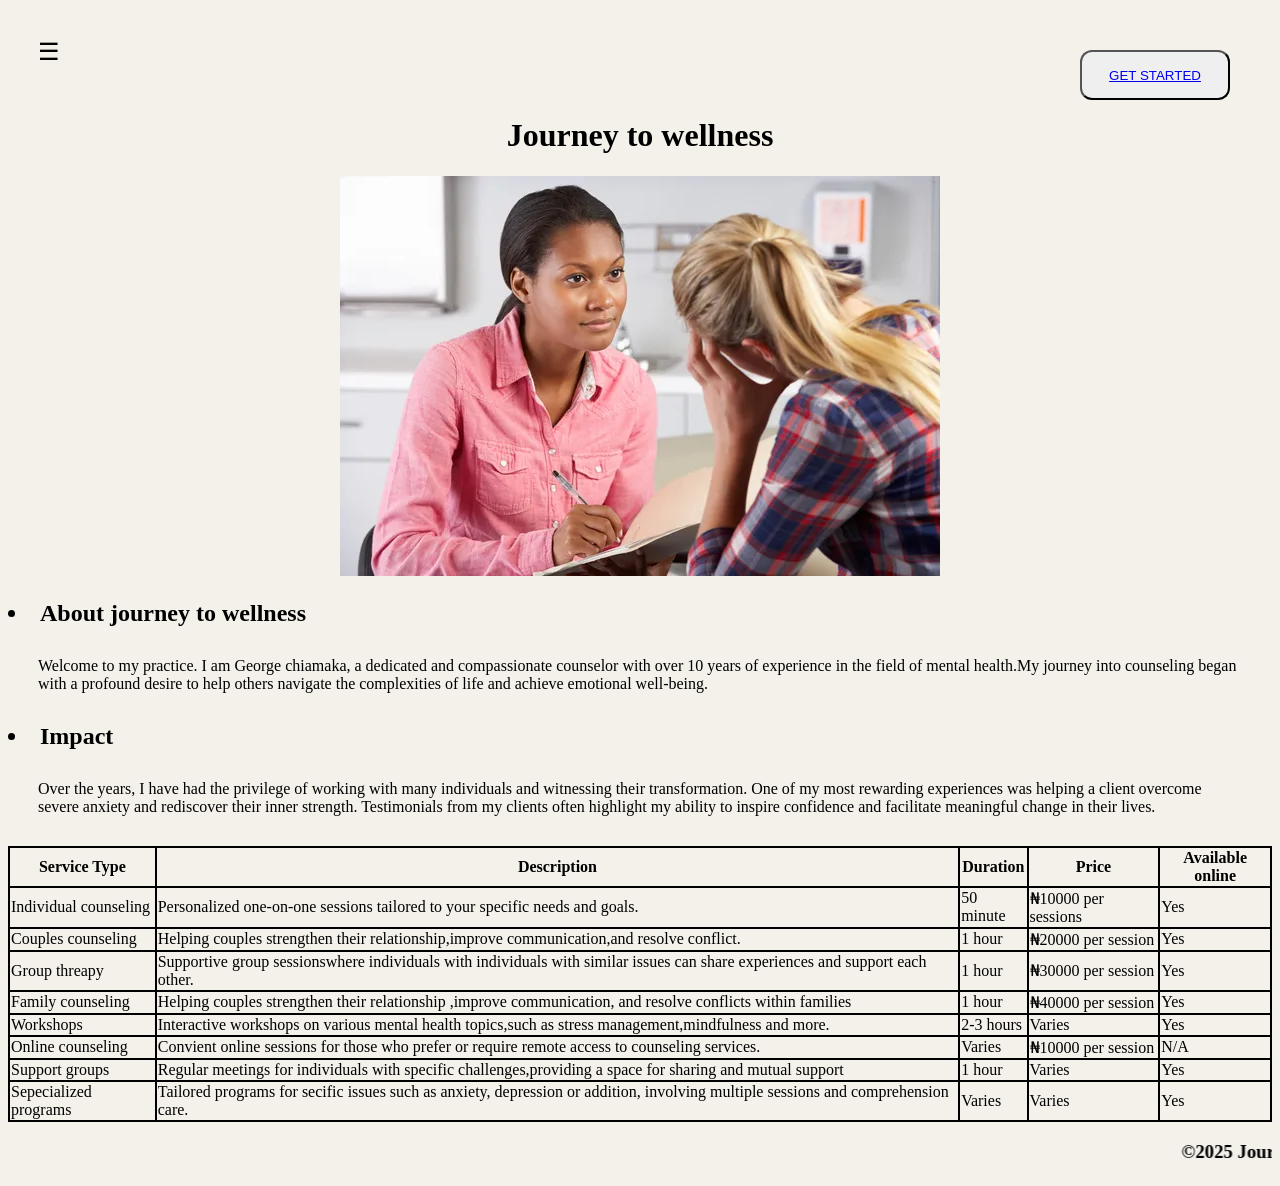
==== about.html @ 6682e966 "initial commit" ====
<!DOCTYPE html>
<html lang="en">
<head>
    <meta charset="UTF-8">
    <meta name="viewport" content="width=device-width, initial-scale=1.0">
    <title>about</title>
    <link rel="stylesheet" href="home.css">
</head>
<body>
    <!-- <nav> -->
        <!-- <ul> -->
          <!-- <a href="home.html" style="margin: 20px;">Home</a> -->
          <!-- <a href="about.html" style="margin: 20px;" target="_blank">About</a> -->
          <!-- <a href="blog.html" style="margin: 20px;" target="_blank">Blog</a> -->
          <!-- <a href="contact.html" style="margin:20px;" target="_blank">Contact</a> -->
          <!-- <a href="sign in.html" style="margin:20px;" target="_blank">Sign In</a> -->
        <!-- </ul> -->
      <!-- </nav> -->
      <div class="dropdown">
        <p class="menu-button" style="font-size: x-large;">☰</p>
        <div class="dropdown-content">
          <a href="home.html" target="_blank">Home</a>
          <a href="about.html" target="_blank">About</a>
          <a href="blog.html" target="_blank">Blog</a>
          <a href="contact.html" target="_blank">Contact</a>
          <a href="sign in.html" target="_blank">Register with us</a>
        </div>
      </div>
      <button class="get-started-button"><a href="dert.html" >GET STARTED</a></button> 
    

    <div style="text-align: center;">
       <h1> Journey to wellness</h1>
        <img src="image7.jpg" alt="image7.jpg" width="600" height="400">
    </div>    


<h2><li>About journey to wellness</li></h2>
<p>Welcome to my practice. I am George chiamaka, a dedicated and compassionate counselor with over 10 years of experience in the field of mental health.My journey into counseling began with a profound desire to help others navigate the complexities of life and achieve emotional well-being.
<!-- <b><li>Background and Expertise</li><b> -->
<!-- <p>I hold a HND degree in mental health.my areas of expertise include anxiety, depression, relationship counselling, and personal growth. i am passionate about providing holistic care that considers not just the emotional and physiological aspects of my client lives but also their physiological, social,and spritual wellbeing </p> -->

<!-- <b><li>My Approach</li></b> -->
<!-- <p>My counseling philosophy is rooted in empathy and understanding. I believe that every individual has the potential to overcome their challenges and lead a fulfilling life. My role is to guide and support you on this journey. I create a safe, non-judgmental space where you can explore your thoughts and feelings openly. Through a combination of evidence-based techniques and personalized care, I tailor my approach to meet your unique needs.</p> -->

<h2><li>Impact</li></h2>
<p>Over the years, I have had the privilege of working with many individuals and witnessing their transformation. One of my most rewarding experiences was helping a client overcome severe anxiety and rediscover their inner strength. Testimonials from my clients often highlight my ability to inspire confidence and facilitate meaningful change in their lives.</p>

<!-- <b><li>Atributes</li></b> -->
<!-- <p>Beyond my professional qualifications, I am known for my genuine warmth and patience. I am deeply committed to mental health advocacy and regularly participate in community workshops and events to spread awareness about the importance of mental well-being.</p> -->

<!-- <b><li>Commitment to You</li></b> -->
<!-- <p>At my practice, I am dedicated to providing you with the support you need to thrive. Whether you are facing a specific challenge or seeking to improve your overall well-being, I am here to walk with you every step of the way. Together, we can navigate the path to a brighter, more balanced future.</p> -->
<table>
    <tr>
        <th>Service Type</th>
        <th>Description</th>
        <th>Duration</th>
        <th>Price</th>
        <th>Available online</th>
    </tr>

    <tr>
        <td>Individual counseling</td>
        <td>Personalized one-on-one sessions tailored to your specific needs and goals.</td>
        <td>50 minute</td>
        <td>&#x20A6;10000 per sessions</td>
        <td>Yes</td>
    </tr>

    <tr>
        <td>Couples counseling</td>
        <td>Helping couples strengthen their relationship,improve communication,and resolve conflict.</td>
        <td>1 hour</td>
        <td>&#x20A6;20000 per session</td>
        <td>Yes</td>
    </tr>
    

    <tr>
        <td>Group threapy</td>
        <td>Supportive group sessionswhere individuals with individuals with similar issues can share experiences and support each other.</td>
        <td>1 hour</td>
        <td>&#x20A6;30000 per session</td>
        <td>Yes</td>
    </tr>

    <tr>
        <td>Family counseling</td>
        <td>Helping couples strengthen their relationship ,improve communication, and resolve conflicts within families</td>
        <td>1 hour</td>
        <td>&#x20A6;40000 per session</td>
        <td>Yes</td>
     </tr>

     <tr>
        <td>Workshops</td>
        <td>Interactive workshops on various mental health topics,such as stress management,mindfulness and more.</td>
        <td>2-3 hours</td>
        <td>Varies</td>
        <td>Yes</td>
     </tr>

     <tr>
        <td>Online counseling</td>
        <td>Convient online sessions for those who prefer or require remote access to counseling services.</td>
        <td>Varies</td>
        <td>&#x20A6;10000 per session</td>
        <td>N/A</td>
     </tr>

     <tr>
        <td>Support groups</td>
        <td>Regular meetings for individuals with specific challenges,providing a space for sharing and mutual support</td>
        <td>1 hour</td>
        <td>Varies</td>
        <td>Yes</td>
     </tr>

     <tr>
        <td>Sepecialized programs</td>
        <td>Tailored programs for secific issues such as anxiety, depression or addition, involving multiple sessions and comprehension care.</td>
        <td>Varies</td>
        <td>Varies</td>
        <td>Yes</td>
     </tr>
</table>
</table>
<footer>
  <h3><marquee>&copy;2025 Journey to wellness</h3></marquee>
</footer>
</body>
</html>
---- home.css ----
header{
  display:inline-block;
  
  
}

body {
  background-color: rgb(243, 241, 234);
}
p{
    margin: 30px;
}

li a{
    /* padding: 15px; */
    text-decoration: none;
    color: black;
}

footer{
    text-align: center;
}
ul {
    justify-content:center;
}

table, th, td{
    border: 2px solid black;
    border-collapse: collapse;
}
.button {
    float: left;
}
nav{
    background-color: none;
    padding: 10ps;
}
nav ul{
    list-style-type: none;
    margin: 0;
    padding: 0;
    overflow: hidden;
}
nav ul li{
    float: left;
}
nav ul li a {
    color:rgb(14, 10, 4);
    padding: 14px 16px;
    text-decoration: none;
    display: block;
}

 .dropdown-menu {
    display: none;
    position: absolute;
    top: 100%;
    left: 0;
    /* background-color: #f9f9f9; */ 
    background-color: rgb(243, 241, 234);
    box-shadow: 0px 8px 16px rgba(0, 0, 0, 0.2);
    min-width: 160px;
    z-index: 1;
  }

  .dropdown-menu li {
    padding: 8px;
  }

  /* Show dropdown on hover */
  .dropdown:hover .dropdown-menu {
    display: block;
  }

  /* Styling the links in the dropdown */
  .dropdown-menu a {
    color: black;
    padding: 10px;
  }

  .dropdown-menu a:hover {
    background-color: #150202;
  }
nav ul li a:hover{
    background-color: bisque;
}
nav ul li .dropdown{
    position: relative;
}
nav ul li .dropdown:hover .dropdown-menu{
    display: block;
}
.dropdown-menu{
    display: none;
    position: absolute;
    top: 100%;
    left: 0;
    background-color: bisque;
    min-width: 160px;
    z-index: 1;
}
.dropdown-menu li a{
    color: bisque;
    padding: 10px 16px;
    text-decoration: none;
}
.dropdown-menu li a:hover{
    background-color: bisque;
}
.image-container {
    display: inline-flex;
    justify-content:space-between;
    gap: 40px;
  }
  .image-item {
    text-align: center;
  }
  ul{
    list-style: none;
  }
.dropbtn{
  background-color: #04aa6d;
  color: white;
  padding: 16px;
  font-size: 16px;
  border: none;
}
.dropdown{
  position: relative;
  display: inline-block;
}
.dropdown-content{
  display:none;
  position: absolute;
  
  background-color: #f1f1f1;
  min-width: 160px;
  box-shadow: 0px 8px 16px 0px rgba(0, 0, 0, 0,2);
  z-index: 1;
}
.dropdown-content a{
  color: black;
  padding: 12px 16px;
  text-decoration: none;
  display: block;
}
.dropdown-content a:hover{
  background-color: #ddd;
}
.dropdown:hover .dropdown-content{
  display: block;
}
.dropdown:hover.dropbtn{
  background-color: #3ece41;
}
.get{
  display: flex;
  justify-content: flex-end;
}
div.why{
  float: right;
}

.get-started-button {
  position: absolute;
  height: 50px;
  width: 150px;
  top: 0;
  right: 0;
  margin: 50px; /* Adjust margin to add space from the corner */
  border-radius: 12px;
}

.get-started-button:hover {
  background-color: #e56db9; /* Hover effect for the button */
}
.me a{
  margin: 0px;
  padding: 10px;
  font-weight:lighter;
  font-size:small;
  color:#e56db9;
  float: right;
  display:flex;
}
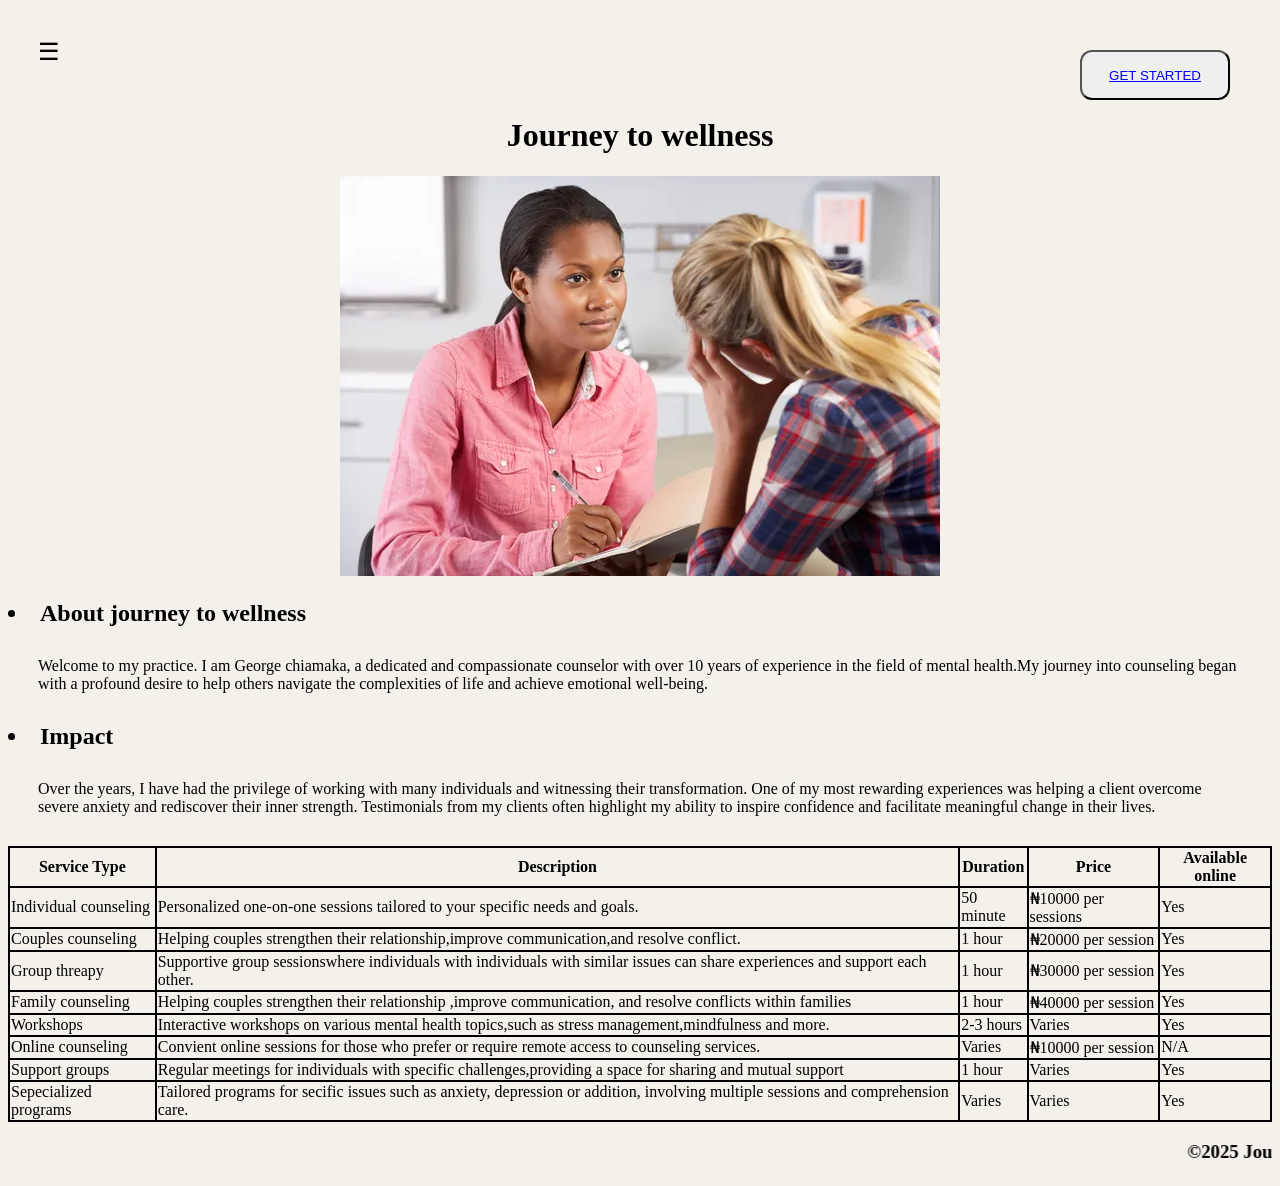
==== commit 3aa89018: "added files" ====
--- a/about.html
+++ b/about.html
@@ -1,133 +1,133 @@
-<!DOCTYPE html>
-<html lang="en">
-<head>
-    <meta charset="UTF-8">
-    <meta name="viewport" content="width=device-width, initial-scale=1.0">
-    <title>about</title>
-    <link rel="stylesheet" href="home.css">
-</head>
-<body>
-    <!-- <nav> -->
-        <!-- <ul> -->
-          <!-- <a href="home.html" style="margin: 20px;">Home</a> -->
-          <!-- <a href="about.html" style="margin: 20px;" target="_blank">About</a> -->
-          <!-- <a href="blog.html" style="margin: 20px;" target="_blank">Blog</a> -->
-          <!-- <a href="contact.html" style="margin:20px;" target="_blank">Contact</a> -->
-          <!-- <a href="sign in.html" style="margin:20px;" target="_blank">Sign In</a> -->
-        <!-- </ul> -->
-      <!-- </nav> -->
-      <div class="dropdown">
-        <p class="menu-button" style="font-size: x-large;">☰</p>
-        <div class="dropdown-content">
-          <a href="home.html" target="_blank">Home</a>
-          <a href="about.html" target="_blank">About</a>
-          <a href="blog.html" target="_blank">Blog</a>
-          <a href="contact.html" target="_blank">Contact</a>
-          <a href="sign in.html" target="_blank">Register with us</a>
-        </div>
-      </div>
-      <button class="get-started-button"><a href="dert.html" >GET STARTED</a></button> 
-    
-
-    <div style="text-align: center;">
-       <h1> Journey to wellness</h1>
-        <img src="image7.jpg" alt="image7.jpg" width="600" height="400">
-    </div>    
-
-
-<h2><li>About journey to wellness</li></h2>
-<p>Welcome to my practice. I am George chiamaka, a dedicated and compassionate counselor with over 10 years of experience in the field of mental health.My journey into counseling began with a profound desire to help others navigate the complexities of life and achieve emotional well-being.
-<!-- <b><li>Background and Expertise</li><b> -->
-<!-- <p>I hold a HND degree in mental health.my areas of expertise include anxiety, depression, relationship counselling, and personal growth. i am passionate about providing holistic care that considers not just the emotional and physiological aspects of my client lives but also their physiological, social,and spritual wellbeing </p> -->
-
-<!-- <b><li>My Approach</li></b> -->
-<!-- <p>My counseling philosophy is rooted in empathy and understanding. I believe that every individual has the potential to overcome their challenges and lead a fulfilling life. My role is to guide and support you on this journey. I create a safe, non-judgmental space where you can explore your thoughts and feelings openly. Through a combination of evidence-based techniques and personalized care, I tailor my approach to meet your unique needs.</p> -->
-
-<h2><li>Impact</li></h2>
-<p>Over the years, I have had the privilege of working with many individuals and witnessing their transformation. One of my most rewarding experiences was helping a client overcome severe anxiety and rediscover their inner strength. Testimonials from my clients often highlight my ability to inspire confidence and facilitate meaningful change in their lives.</p>
-
-<!-- <b><li>Atributes</li></b> -->
-<!-- <p>Beyond my professional qualifications, I am known for my genuine warmth and patience. I am deeply committed to mental health advocacy and regularly participate in community workshops and events to spread awareness about the importance of mental well-being.</p> -->
-
-<!-- <b><li>Commitment to You</li></b> -->
-<!-- <p>At my practice, I am dedicated to providing you with the support you need to thrive. Whether you are facing a specific challenge or seeking to improve your overall well-being, I am here to walk with you every step of the way. Together, we can navigate the path to a brighter, more balanced future.</p> -->
-<table>
-    <tr>
-        <th>Service Type</th>
-        <th>Description</th>
-        <th>Duration</th>
-        <th>Price</th>
-        <th>Available online</th>
-    </tr>
-
-    <tr>
-        <td>Individual counseling</td>
-        <td>Personalized one-on-one sessions tailored to your specific needs and goals.</td>
-        <td>50 minute</td>
-        <td>&#x20A6;10000 per sessions</td>
-        <td>Yes</td>
-    </tr>
-
-    <tr>
-        <td>Couples counseling</td>
-        <td>Helping couples strengthen their relationship,improve communication,and resolve conflict.</td>
-        <td>1 hour</td>
-        <td>&#x20A6;20000 per session</td>
-        <td>Yes</td>
-    </tr>
-    
-
-    <tr>
-        <td>Group threapy</td>
-        <td>Supportive group sessionswhere individuals with individuals with similar issues can share experiences and support each other.</td>
-        <td>1 hour</td>
-        <td>&#x20A6;30000 per session</td>
-        <td>Yes</td>
-    </tr>
-
-    <tr>
-        <td>Family counseling</td>
-        <td>Helping couples strengthen their relationship ,improve communication, and resolve conflicts within families</td>
-        <td>1 hour</td>
-        <td>&#x20A6;40000 per session</td>
-        <td>Yes</td>
-     </tr>
-
-     <tr>
-        <td>Workshops</td>
-        <td>Interactive workshops on various mental health topics,such as stress management,mindfulness and more.</td>
-        <td>2-3 hours</td>
-        <td>Varies</td>
-        <td>Yes</td>
-     </tr>
-
-     <tr>
-        <td>Online counseling</td>
-        <td>Convient online sessions for those who prefer or require remote access to counseling services.</td>
-        <td>Varies</td>
-        <td>&#x20A6;10000 per session</td>
-        <td>N/A</td>
-     </tr>
-
-     <tr>
-        <td>Support groups</td>
-        <td>Regular meetings for individuals with specific challenges,providing a space for sharing and mutual support</td>
-        <td>1 hour</td>
-        <td>Varies</td>
-        <td>Yes</td>
-     </tr>
-
-     <tr>
-        <td>Sepecialized programs</td>
-        <td>Tailored programs for secific issues such as anxiety, depression or addition, involving multiple sessions and comprehension care.</td>
-        <td>Varies</td>
-        <td>Varies</td>
-        <td>Yes</td>
-     </tr>
-</table>
-</table>
-<footer>
-  <h3><marquee>&copy;2025 Journey to wellness</h3></marquee>
-</footer>
-</body>
+<!DOCTYPE html>
+<html lang="en">
+<head>
+    <meta charset="UTF-8">
+    <meta name="viewport" content="width=device-width, initial-scale=1.0">
+    <title>about</title>
+    <link rel="stylesheet" href="home.css">
+</head>
+<body>
+    <!-- <nav> -->
+        <!-- <ul> -->
+          <!-- <a href="home.html" style="margin: 20px;">Home</a> -->
+          <!-- <a href="about.html" style="margin: 20px;" target="_blank">About</a> -->
+          <!-- <a href="blog.html" style="margin: 20px;" target="_blank">Blog</a> -->
+          <!-- <a href="contact.html" style="margin:20px;" target="_blank">Contact</a> -->
+          <!-- <a href="sign in.html" style="margin:20px;" target="_blank">Sign In</a> -->
+        <!-- </ul> -->
+      <!-- </nav> -->
+      <div class="dropdown">
+        <p class="menu-button" style="font-size: x-large;">☰</p>
+        <div class="dropdown-content">
+          <a href="home.html" target="_blank">Home</a>
+          <a href="about.html" target="_blank">About</a>
+          <a href="blog.html" target="_blank">Blog</a>
+          <a href="contact.html" target="_blank">Contact</a>
+          <a href="sign in.html" target="_blank">Register with us</a>
+        </div>
+      </div>
+      <button class="get-started-button"><a href="dert.html" >GET STARTED</a></button> 
+    
+
+    <div style="text-align: center;">
+       <h1> Journey to wellness</h1>
+        <img src="image7.jpg" alt="image7.jpg" width="600" height="400">
+    </div>    
+
+
+<h2><li>About journey to wellness</li></h2>
+<p>Welcome to my practice. I am George chiamaka, a dedicated and compassionate counselor with over 10 years of experience in the field of mental health.My journey into counseling began with a profound desire to help others navigate the complexities of life and achieve emotional well-being.
+<!-- <b><li>Background and Expertise</li><b> -->
+<!-- <p>I hold a HND degree in mental health.my areas of expertise include anxiety, depression, relationship counselling, and personal growth. i am passionate about providing holistic care that considers not just the emotional and physiological aspects of my client lives but also their physiological, social,and spritual wellbeing </p> -->
+
+<!-- <b><li>My Approach</li></b> -->
+<!-- <p>My counseling philosophy is rooted in empathy and understanding. I believe that every individual has the potential to overcome their challenges and lead a fulfilling life. My role is to guide and support you on this journey. I create a safe, non-judgmental space where you can explore your thoughts and feelings openly. Through a combination of evidence-based techniques and personalized care, I tailor my approach to meet your unique needs.</p> -->
+
+<h2><li>Impact</li></h2>
+<p>Over the years, I have had the privilege of working with many individuals and witnessing their transformation. One of my most rewarding experiences was helping a client overcome severe anxiety and rediscover their inner strength. Testimonials from my clients often highlight my ability to inspire confidence and facilitate meaningful change in their lives.</p>
+
+<!-- <b><li>Atributes</li></b> -->
+<!-- <p>Beyond my professional qualifications, I am known for my genuine warmth and patience. I am deeply committed to mental health advocacy and regularly participate in community workshops and events to spread awareness about the importance of mental well-being.</p> -->
+
+<!-- <b><li>Commitment to You</li></b> -->
+<!-- <p>At my practice, I am dedicated to providing you with the support you need to thrive. Whether you are facing a specific challenge or seeking to improve your overall well-being, I am here to walk with you every step of the way. Together, we can navigate the path to a brighter, more balanced future.</p> -->
+<table>
+    <tr>
+        <th>Service Type</th>
+        <th>Description</th>
+        <th>Duration</th>
+        <th>Price</th>
+        <th>Available online</th>
+    </tr>
+
+    <tr>
+        <td>Individual counseling</td>
+        <td>Personalized one-on-one sessions tailored to your specific needs and goals.</td>
+        <td>50 minute</td>
+        <td>&#x20A6;10000 per sessions</td>
+        <td>Yes</td>
+    </tr>
+
+    <tr>
+        <td>Couples counseling</td>
+        <td>Helping couples strengthen their relationship,improve communication,and resolve conflict.</td>
+        <td>1 hour</td>
+        <td>&#x20A6;20000 per session</td>
+        <td>Yes</td>
+    </tr>
+    
+
+    <tr>
+        <td>Group threapy</td>
+        <td>Supportive group sessionswhere individuals with individuals with similar issues can share experiences and support each other.</td>
+        <td>1 hour</td>
+        <td>&#x20A6;30000 per session</td>
+        <td>Yes</td>
+    </tr>
+
+    <tr>
+        <td>Family counseling</td>
+        <td>Helping couples strengthen their relationship ,improve communication, and resolve conflicts within families</td>
+        <td>1 hour</td>
+        <td>&#x20A6;40000 per session</td>
+        <td>Yes</td>
+     </tr>
+
+     <tr>
+        <td>Workshops</td>
+        <td>Interactive workshops on various mental health topics,such as stress management,mindfulness and more.</td>
+        <td>2-3 hours</td>
+        <td>Varies</td>
+        <td>Yes</td>
+     </tr>
+
+     <tr>
+        <td>Online counseling</td>
+        <td>Convient online sessions for those who prefer or require remote access to counseling services.</td>
+        <td>Varies</td>
+        <td>&#x20A6;10000 per session</td>
+        <td>N/A</td>
+     </tr>
+
+     <tr>
+        <td>Support groups</td>
+        <td>Regular meetings for individuals with specific challenges,providing a space for sharing and mutual support</td>
+        <td>1 hour</td>
+        <td>Varies</td>
+        <td>Yes</td>
+     </tr>
+
+     <tr>
+        <td>Sepecialized programs</td>
+        <td>Tailored programs for secific issues such as anxiety, depression or addition, involving multiple sessions and comprehension care.</td>
+        <td>Varies</td>
+        <td>Varies</td>
+        <td>Yes</td>
+     </tr>
+</table>
+</table>
+<footer>
+  <h3><marquee>&copy;2025 Journey to wellness</h3></marquee>
+</footer>
+</body>
 </html>
--- a/home.css
+++ b/home.css
@@ -1,187 +1,187 @@
-header{
-  display:inline-block;
-  
-  
-}
-
-body {
-  background-color: rgb(243, 241, 234);
-}
-p{
-    margin: 30px;
-}
-
-li a{
-    /* padding: 15px; */
-    text-decoration: none;
-    color: black;
-}
-
-footer{
-    text-align: center;
-}
-ul {
-    justify-content:center;
-}
-
-table, th, td{
-    border: 2px solid black;
-    border-collapse: collapse;
-}
-.button {
-    float: left;
-}
-nav{
-    background-color: none;
-    padding: 10ps;
-}
-nav ul{
-    list-style-type: none;
-    margin: 0;
-    padding: 0;
-    overflow: hidden;
-}
-nav ul li{
-    float: left;
-}
-nav ul li a {
-    color:rgb(14, 10, 4);
-    padding: 14px 16px;
-    text-decoration: none;
-    display: block;
-}
-
- .dropdown-menu {
-    display: none;
-    position: absolute;
-    top: 100%;
-    left: 0;
-    /* background-color: #f9f9f9; */ 
-    background-color: rgb(243, 241, 234);
-    box-shadow: 0px 8px 16px rgba(0, 0, 0, 0.2);
-    min-width: 160px;
-    z-index: 1;
-  }
-
-  .dropdown-menu li {
-    padding: 8px;
-  }
-
-  /* Show dropdown on hover */
-  .dropdown:hover .dropdown-menu {
-    display: block;
-  }
-
-  /* Styling the links in the dropdown */
-  .dropdown-menu a {
-    color: black;
-    padding: 10px;
-  }
-
-  .dropdown-menu a:hover {
-    background-color: #150202;
-  }
-nav ul li a:hover{
-    background-color: bisque;
-}
-nav ul li .dropdown{
-    position: relative;
-}
-nav ul li .dropdown:hover .dropdown-menu{
-    display: block;
-}
-.dropdown-menu{
-    display: none;
-    position: absolute;
-    top: 100%;
-    left: 0;
-    background-color: bisque;
-    min-width: 160px;
-    z-index: 1;
-}
-.dropdown-menu li a{
-    color: bisque;
-    padding: 10px 16px;
-    text-decoration: none;
-}
-.dropdown-menu li a:hover{
-    background-color: bisque;
-}
-.image-container {
-    display: inline-flex;
-    justify-content:space-between;
-    gap: 40px;
-  }
-  .image-item {
-    text-align: center;
-  }
-  ul{
-    list-style: none;
-  }
-.dropbtn{
-  background-color: #04aa6d;
-  color: white;
-  padding: 16px;
-  font-size: 16px;
-  border: none;
-}
-.dropdown{
-  position: relative;
-  display: inline-block;
-}
-.dropdown-content{
-  display:none;
-  position: absolute;
-  
-  background-color: #f1f1f1;
-  min-width: 160px;
-  box-shadow: 0px 8px 16px 0px rgba(0, 0, 0, 0,2);
-  z-index: 1;
-}
-.dropdown-content a{
-  color: black;
-  padding: 12px 16px;
-  text-decoration: none;
-  display: block;
-}
-.dropdown-content a:hover{
-  background-color: #ddd;
-}
-.dropdown:hover .dropdown-content{
-  display: block;
-}
-.dropdown:hover.dropbtn{
-  background-color: #3ece41;
-}
-.get{
-  display: flex;
-  justify-content: flex-end;
-}
-div.why{
-  float: right;
-}
-
-.get-started-button {
-  position: absolute;
-  height: 50px;
-  width: 150px;
-  top: 0;
-  right: 0;
-  margin: 50px; /* Adjust margin to add space from the corner */
-  border-radius: 12px;
-}
-
-.get-started-button:hover {
-  background-color: #e56db9; /* Hover effect for the button */
-}
-.me a{
-  margin: 0px;
-  padding: 10px;
-  font-weight:lighter;
-  font-size:small;
-  color:#e56db9;
-  float: right;
-  display:flex;
-}
-
-
+header{
+  display:inline-block;
+  
+  
+}
+
+body {
+  background-color: rgb(243, 241, 234);
+}
+p{
+    margin: 30px;
+}
+
+li a{
+    /* padding: 15px; */
+    text-decoration: none;
+    color: black;
+}
+
+footer{
+    text-align: center;
+}
+ul {
+    justify-content:center;
+}
+
+table, th, td{
+    border: 2px solid black;
+    border-collapse: collapse;
+}
+.button {
+    float: left;
+}
+nav{
+    background-color: none;
+    padding: 10ps;
+}
+nav ul{
+    list-style-type: none;
+    margin: 0;
+    padding: 0;
+    overflow: hidden;
+}
+nav ul li{
+    float: left;
+}
+nav ul li a {
+    color:rgb(14, 10, 4);
+    padding: 14px 16px;
+    text-decoration: none;
+    display: block;
+}
+
+ .dropdown-menu {
+    display: none;
+    position: absolute;
+    top: 100%;
+    left: 0;
+    /* background-color: #f9f9f9; */ 
+    background-color: rgb(243, 241, 234);
+    box-shadow: 0px 8px 16px rgba(0, 0, 0, 0.2);
+    min-width: 160px;
+    z-index: 1;
+  }
+
+  .dropdown-menu li {
+    padding: 8px;
+  }
+
+  /* Show dropdown on hover */
+  .dropdown:hover .dropdown-menu {
+    display: block;
+  }
+
+  /* Styling the links in the dropdown */
+  .dropdown-menu a {
+    color: black;
+    padding: 10px;
+  }
+
+  .dropdown-menu a:hover {
+    background-color: #150202;
+  }
+nav ul li a:hover{
+    background-color: bisque;
+}
+nav ul li .dropdown{
+    position: relative;
+}
+nav ul li .dropdown:hover .dropdown-menu{
+    display: block;
+}
+.dropdown-menu{
+    display: none;
+    position: absolute;
+    top: 100%;
+    left: 0;
+    background-color: bisque;
+    min-width: 160px;
+    z-index: 1;
+}
+.dropdown-menu li a{
+    color: bisque;
+    padding: 10px 16px;
+    text-decoration: none;
+}
+.dropdown-menu li a:hover{
+    background-color: bisque;
+}
+.image-container {
+    display: inline-flex;
+    justify-content:space-between;
+    gap: 40px;
+  }
+  .image-item {
+    text-align: center;
+  }
+  ul{
+    list-style: none;
+  }
+.dropbtn{
+  background-color: #04aa6d;
+  color: white;
+  padding: 16px;
+  font-size: 16px;
+  border: none;
+}
+.dropdown{
+  position: relative;
+  display: inline-block;
+}
+.dropdown-content{
+  display:none;
+  position: absolute;
+  
+  background-color: #f1f1f1;
+  min-width: 160px;
+  box-shadow: 0px 8px 16px 0px rgba(0, 0, 0, 0,2);
+  z-index: 1;
+}
+.dropdown-content a{
+  color: black;
+  padding: 12px 16px;
+  text-decoration: none;
+  display: block;
+}
+.dropdown-content a:hover{
+  background-color: #ddd;
+}
+.dropdown:hover .dropdown-content{
+  display: block;
+}
+.dropdown:hover.dropbtn{
+  background-color: #3ece41;
+}
+.get{
+  display: flex;
+  justify-content: flex-end;
+}
+div.why{
+  float: right;
+}
+
+.get-started-button {
+  position: absolute;
+  height: 50px;
+  width: 150px;
+  top: 0;
+  right: 0;
+  margin: 50px; /* Adjust margin to add space from the corner */
+  border-radius: 12px;
+}
+
+.get-started-button:hover {
+  background-color: #e56db9; /* Hover effect for the button */
+}
+.me a{
+  margin: 0px;
+  padding: 10px;
+  font-weight:lighter;
+  font-size:small;
+  color:#e56db9;
+  float: right;
+  display:flex;
+}
+
+
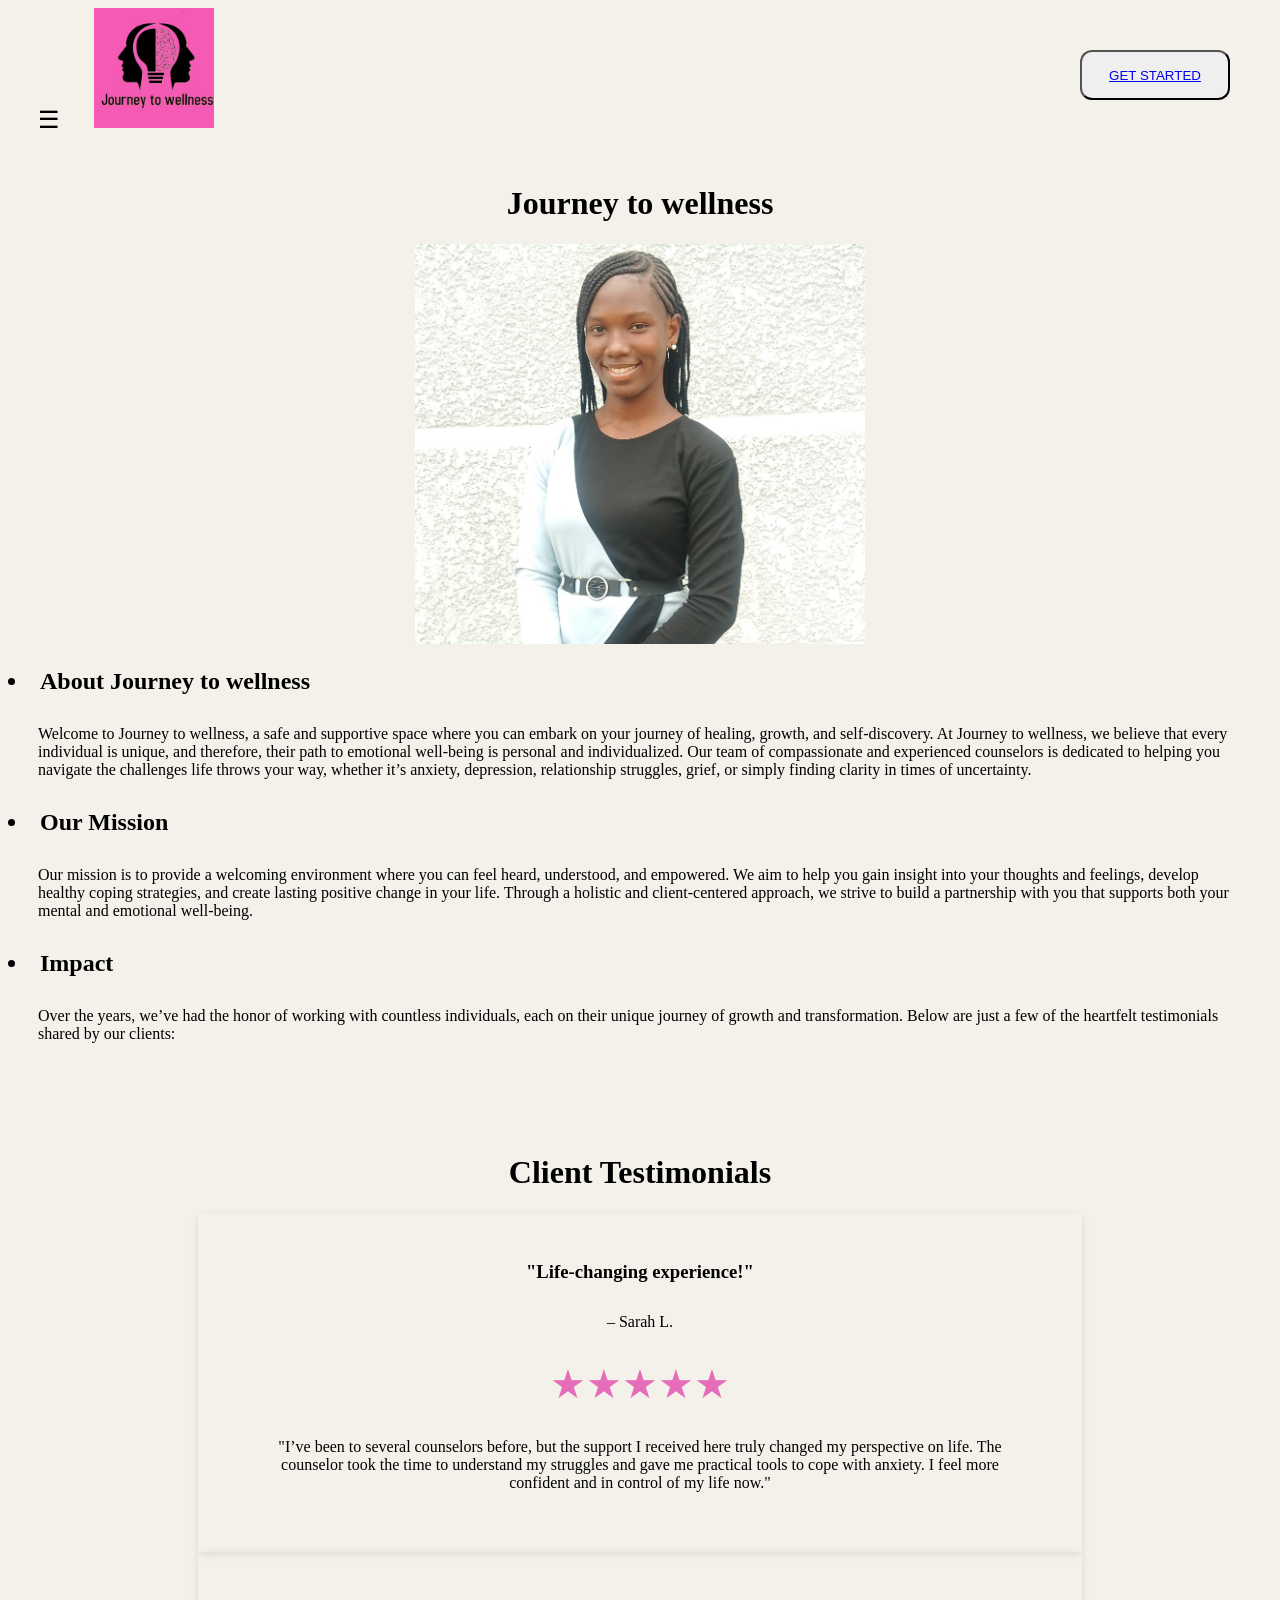
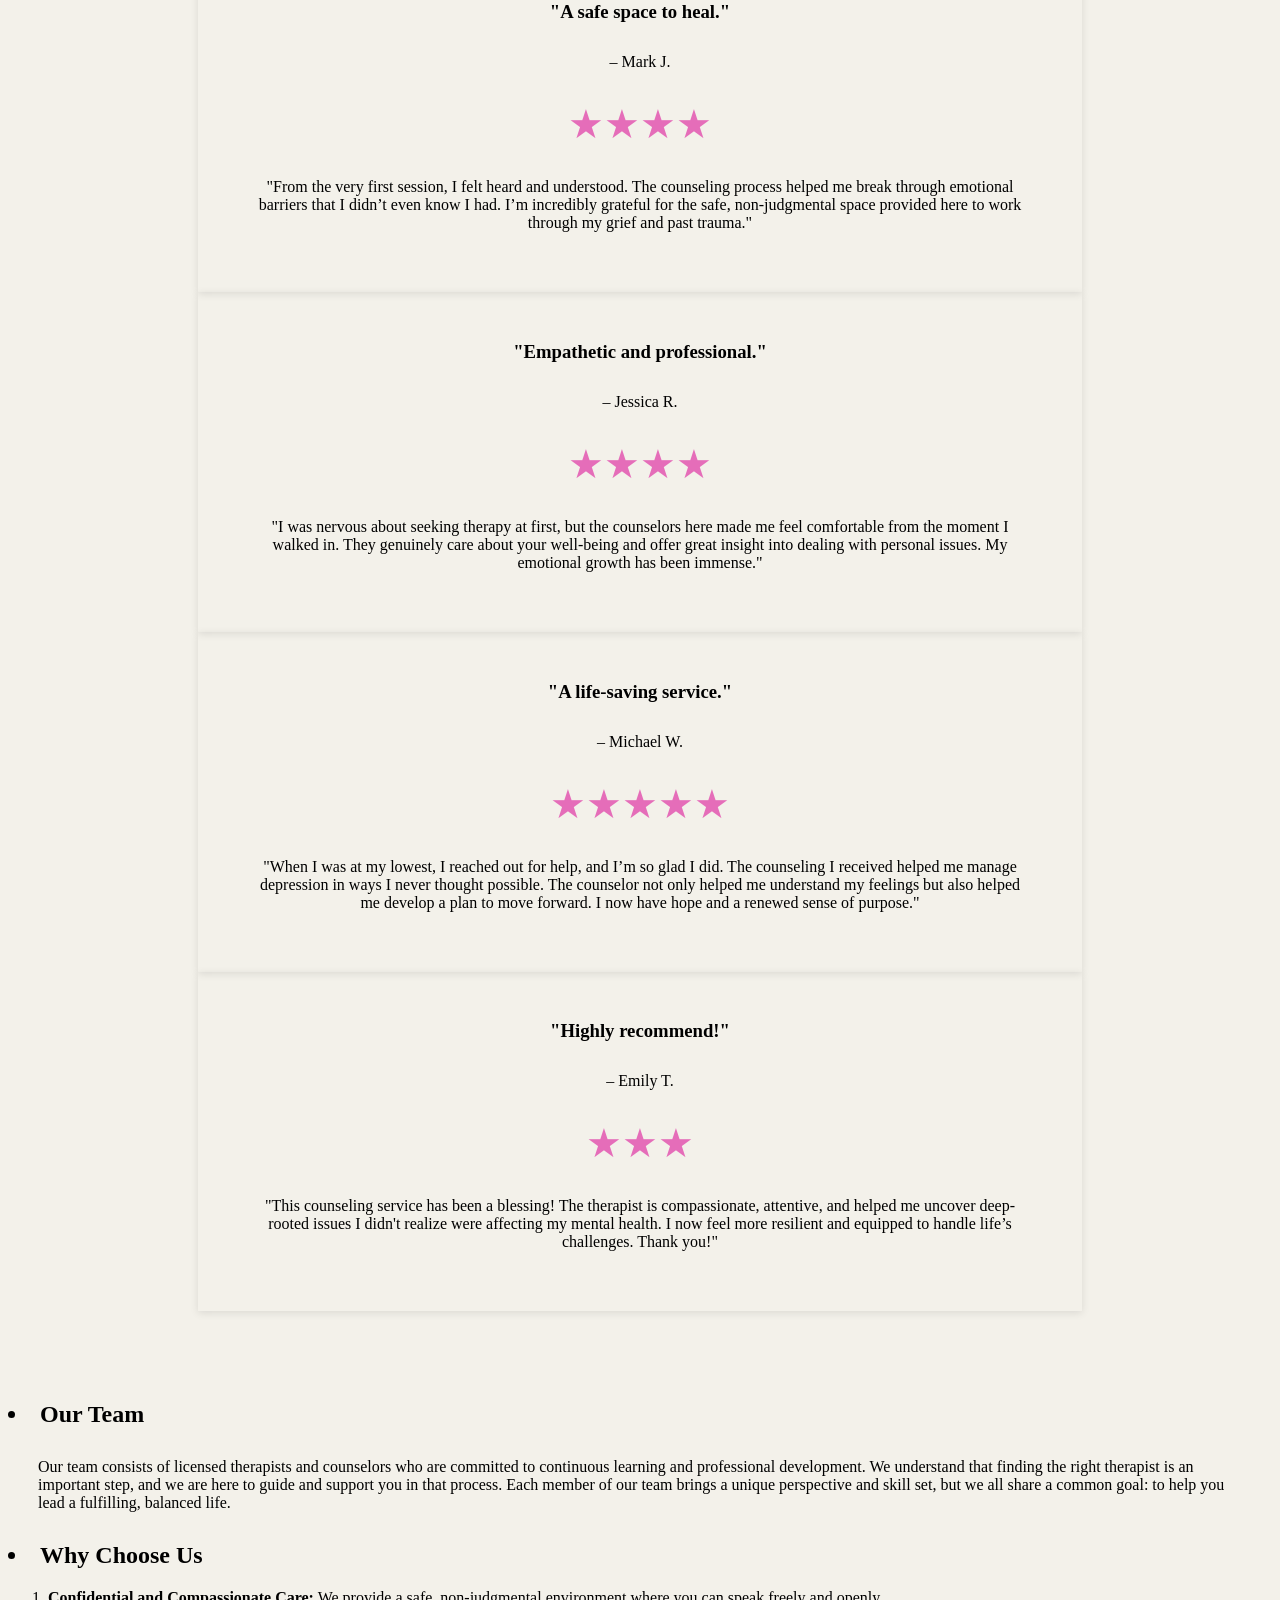
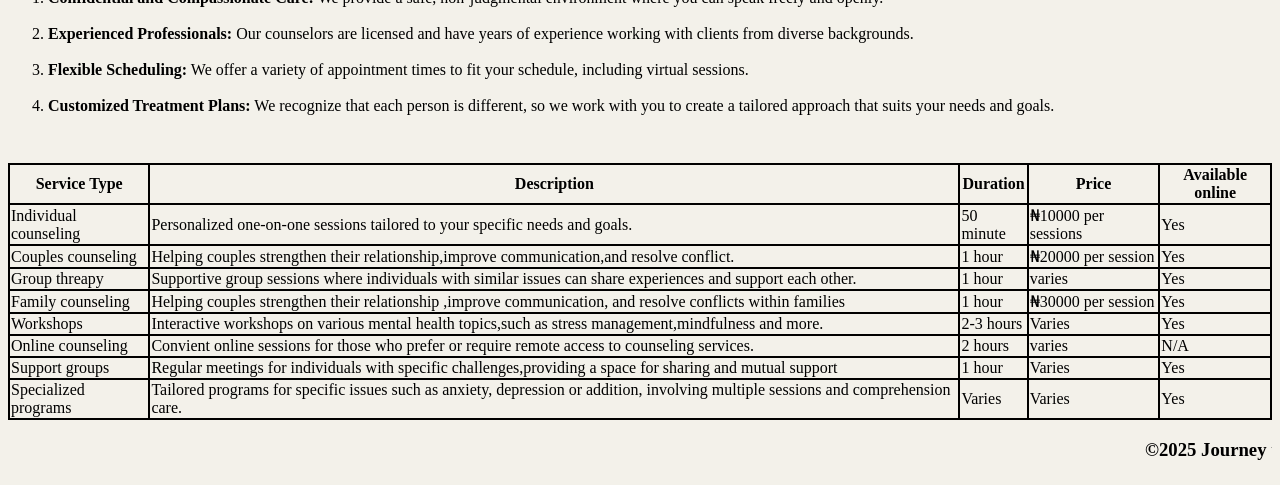
==== commit c46942ce: "final push" ====
--- a/about.html
+++ b/about.html
@@ -1,133 +1,196 @@
-<!DOCTYPE html>
-<html lang="en">
-<head>
-    <meta charset="UTF-8">
-    <meta name="viewport" content="width=device-width, initial-scale=1.0">
-    <title>about</title>
-    <link rel="stylesheet" href="home.css">
-</head>
-<body>
-    <!-- <nav> -->
-        <!-- <ul> -->
-          <!-- <a href="home.html" style="margin: 20px;">Home</a> -->
-          <!-- <a href="about.html" style="margin: 20px;" target="_blank">About</a> -->
-          <!-- <a href="blog.html" style="margin: 20px;" target="_blank">Blog</a> -->
-          <!-- <a href="contact.html" style="margin:20px;" target="_blank">Contact</a> -->
-          <!-- <a href="sign in.html" style="margin:20px;" target="_blank">Sign In</a> -->
-        <!-- </ul> -->
-      <!-- </nav> -->
-      <div class="dropdown">
-        <p class="menu-button" style="font-size: x-large;">☰</p>
-        <div class="dropdown-content">
-          <a href="home.html" target="_blank">Home</a>
-          <a href="about.html" target="_blank">About</a>
-          <a href="blog.html" target="_blank">Blog</a>
-          <a href="contact.html" target="_blank">Contact</a>
-          <a href="sign in.html" target="_blank">Register with us</a>
-        </div>
-      </div>
-      <button class="get-started-button"><a href="dert.html" >GET STARTED</a></button> 
-    
-
-    <div style="text-align: center;">
-       <h1> Journey to wellness</h1>
-        <img src="image7.jpg" alt="image7.jpg" width="600" height="400">
-    </div>    
-
-
-<h2><li>About journey to wellness</li></h2>
-<p>Welcome to my practice. I am George chiamaka, a dedicated and compassionate counselor with over 10 years of experience in the field of mental health.My journey into counseling began with a profound desire to help others navigate the complexities of life and achieve emotional well-being.
-<!-- <b><li>Background and Expertise</li><b> -->
-<!-- <p>I hold a HND degree in mental health.my areas of expertise include anxiety, depression, relationship counselling, and personal growth. i am passionate about providing holistic care that considers not just the emotional and physiological aspects of my client lives but also their physiological, social,and spritual wellbeing </p> -->
-
-<!-- <b><li>My Approach</li></b> -->
-<!-- <p>My counseling philosophy is rooted in empathy and understanding. I believe that every individual has the potential to overcome their challenges and lead a fulfilling life. My role is to guide and support you on this journey. I create a safe, non-judgmental space where you can explore your thoughts and feelings openly. Through a combination of evidence-based techniques and personalized care, I tailor my approach to meet your unique needs.</p> -->
-
-<h2><li>Impact</li></h2>
-<p>Over the years, I have had the privilege of working with many individuals and witnessing their transformation. One of my most rewarding experiences was helping a client overcome severe anxiety and rediscover their inner strength. Testimonials from my clients often highlight my ability to inspire confidence and facilitate meaningful change in their lives.</p>
-
-<!-- <b><li>Atributes</li></b> -->
-<!-- <p>Beyond my professional qualifications, I am known for my genuine warmth and patience. I am deeply committed to mental health advocacy and regularly participate in community workshops and events to spread awareness about the importance of mental well-being.</p> -->
-
-<!-- <b><li>Commitment to You</li></b> -->
-<!-- <p>At my practice, I am dedicated to providing you with the support you need to thrive. Whether you are facing a specific challenge or seeking to improve your overall well-being, I am here to walk with you every step of the way. Together, we can navigate the path to a brighter, more balanced future.</p> -->
-<table>
-    <tr>
-        <th>Service Type</th>
-        <th>Description</th>
-        <th>Duration</th>
-        <th>Price</th>
-        <th>Available online</th>
-    </tr>
-
-    <tr>
-        <td>Individual counseling</td>
-        <td>Personalized one-on-one sessions tailored to your specific needs and goals.</td>
-        <td>50 minute</td>
-        <td>&#x20A6;10000 per sessions</td>
-        <td>Yes</td>
-    </tr>
-
-    <tr>
-        <td>Couples counseling</td>
-        <td>Helping couples strengthen their relationship,improve communication,and resolve conflict.</td>
-        <td>1 hour</td>
-        <td>&#x20A6;20000 per session</td>
-        <td>Yes</td>
-    </tr>
-    
-
-    <tr>
-        <td>Group threapy</td>
-        <td>Supportive group sessionswhere individuals with individuals with similar issues can share experiences and support each other.</td>
-        <td>1 hour</td>
-        <td>&#x20A6;30000 per session</td>
-        <td>Yes</td>
-    </tr>
-
-    <tr>
-        <td>Family counseling</td>
-        <td>Helping couples strengthen their relationship ,improve communication, and resolve conflicts within families</td>
-        <td>1 hour</td>
-        <td>&#x20A6;40000 per session</td>
-        <td>Yes</td>
-     </tr>
-
-     <tr>
-        <td>Workshops</td>
-        <td>Interactive workshops on various mental health topics,such as stress management,mindfulness and more.</td>
-        <td>2-3 hours</td>
-        <td>Varies</td>
-        <td>Yes</td>
-     </tr>
-
-     <tr>
-        <td>Online counseling</td>
-        <td>Convient online sessions for those who prefer or require remote access to counseling services.</td>
-        <td>Varies</td>
-        <td>&#x20A6;10000 per session</td>
-        <td>N/A</td>
-     </tr>
-
-     <tr>
-        <td>Support groups</td>
-        <td>Regular meetings for individuals with specific challenges,providing a space for sharing and mutual support</td>
-        <td>1 hour</td>
-        <td>Varies</td>
-        <td>Yes</td>
-     </tr>
-
-     <tr>
-        <td>Sepecialized programs</td>
-        <td>Tailored programs for secific issues such as anxiety, depression or addition, involving multiple sessions and comprehension care.</td>
-        <td>Varies</td>
-        <td>Varies</td>
-        <td>Yes</td>
-     </tr>
-</table>
-</table>
-<footer>
-  <h3><marquee>&copy;2025 Journey to wellness</h3></marquee>
-</footer>
-</body>
+<!DOCTYPE html>
+<html lang="en">
+<head>
+    <meta charset="UTF-8">
+    <meta name="viewport" content="width=device-width, initial-scale=1.0">
+    <title>about</title>
+    <link rel="stylesheet" href="home.css">
+</head>
+<body>
+    <!-- <nav> -->
+        <!-- <ul> -->
+          <!-- <a href="home.html" style="margin: 20px;">Home</a> -->
+          <!-- <a href="about.html" style="margin: 20px;" target="_blank">About</a> -->
+          <!-- <a href="blog.html" style="margin: 20px;" target="_blank">Blog</a> -->
+          <!-- <a href="contact.html" style="margin:20px;" target="_blank">Contact</a> -->
+          <!-- <a href="sign in.html" style="margin:20px;" target="_blank">Sign In</a> -->
+        <!-- </ul> -->
+      <!-- </nav> -->
+      <div class="dropdown">
+        <p class="menu-button" style="font-size: x-large;">☰</p>
+        <div class="dropdown-content">
+          <a href="home.html" target="_blank">Home</a>
+          <a href="about.html" target="_blank">About</a>
+          <a href="blog.html" target="_blank">Blog</a>
+          <a href="contact.html" target="_blank">Contact</a>
+        </div>
+      </div>
+      <img src="well2.jpg" alt="well2.jpg" width="120" height="120">
+      <button class="get-started-button"><a href="dert.html" >GET STARTED</a></button> 
+
+    <div style="text-align: center;">
+       <h1> Journey to wellness</h1>
+        <img src="chiamaka.jpg" alt="image7.jpg" width="450" height="400">
+    </div>    
+
+
+<h2><li>About Journey to wellness</li></h2>
+<p>Welcome to Journey to wellness, a safe and supportive space where you can embark on your journey of healing, growth, and self-discovery.
+  
+  At Journey to wellness, we believe that every individual is unique, and therefore, their path to emotional well-being is personal and individualized. Our team of compassionate and experienced counselors is dedicated to helping you navigate the challenges life throws your way, whether it’s anxiety, depression, relationship struggles, grief, or simply finding clarity in times of uncertainty.</p>
+  
+ <h2><li> Our Mission</li></h2>
+ <p> Our mission is to provide a welcoming environment where you can feel heard, understood, and empowered. We aim to help you gain insight into your thoughts and feelings, develop healthy coping strategies, and create lasting positive change in your life. Through a holistic and client-centered approach, we strive to build a partnership with you that supports both your mental and emotional well-being.</p>
+
+  <h2><li>Impact</li></h2>
+<p>Over the years, we’ve had the honor of working with countless individuals, each on their unique journey of growth and transformation. Below are just a few of the heartfelt testimonials shared by our clients:</p>
+ 
+<!DOCTYPE html>
+<html lang="en">
+<head>
+    <meta charset="UTF-8">
+    <meta name="viewport" content="width=device-width, initial-scale=1.0">
+    <title>Client Testimonials</title>
+
+</head>
+<body>
+
+<div class="container">
+    <h1>Client Testimonials</h1>
+    
+    <div class="testimonial">
+        <h3>"Life-changing experience!"</h3>
+        <p class="author">– Sarah L.</p>
+        <div class="stars">&#9733;&#9733;&#9733;&#9733;&#9733;</div>
+        <p>"I’ve been to several counselors before, but the support I received here truly changed my perspective on life. The counselor took the time to understand my struggles and gave me practical tools to cope with anxiety. I feel more confident and in control of my life now."</p>
+    </div>
+
+    <div class="testimonial">
+        <h3>"A safe space to heal."</h3>
+        <p class="author">– Mark J.</p>
+        <div class="stars">&#9733;&#9733;&#9733;&#9733;</div>
+        <p>"From the very first session, I felt heard and understood. The counseling process helped me break through emotional barriers that I didn’t even know I had. I’m incredibly grateful for the safe, non-judgmental space provided here to work through my grief and past trauma."</p>
+    </div>
+
+    <div class="testimonial">
+        <h3>"Empathetic and professional."</h3>
+        <p class="author">– Jessica R.</p>
+        <div class="stars">&#9733;&#9733;&#9733;&#9733;</div>
+        <p>"I was nervous about seeking therapy at first, but the counselors here made me feel comfortable from the moment I walked in. They genuinely care about your well-being and offer great insight into dealing with personal issues. My emotional growth has been immense."</p>
+    </div>
+
+    <div class="testimonial">
+        <h3>"A life-saving service."</h3>
+        <p class="author">– Michael W.</p>
+        <div class="stars">&#9733;&#9733;&#9733;&#9733;&#9733;</div>
+        <p>"When I was at my lowest, I reached out for help, and I’m so glad I did. The counseling I received helped me manage depression in ways I never thought possible. The counselor not only helped me understand my feelings but also helped me develop a plan to move forward. I now have hope and a renewed sense of purpose."</p>
+        
+    </div>
+
+    <div class="testimonial">
+        <h3>"Highly recommend!"</h3>
+        <p class="author">– Emily T.</p>
+        <div class="stars">&#9733;&#9733;&#9733;</div>
+        <p>"This counseling service has been a blessing! The therapist is compassionate, attentive, and helped me uncover deep-rooted issues I didn't realize were affecting my mental health. I now feel more resilient and equipped to handle life’s challenges. Thank you!"</p>
+    </div>
+</div>
+
+</body>
+</html>
+
+
+
+
+
+ <h2><li>Our Team</li></h2>
+  <p>Our team consists of licensed therapists and counselors who are committed to continuous learning and professional development. We understand that finding the right therapist is an important step, and we are here to guide and support you in that process. Each member of our team brings a unique perspective and skill set, but we all share a common goal: to help you lead a fulfilling, balanced life.</p>
+  
+ <h2><li>Why Choose Us</li></h2>
+  <ol>
+    <li><b>Confidential and Compassionate Care:</b> We provide a safe, non-judgmental environment where you can speak freely and openly.</li><br>
+    <li><b>Experienced Professionals:</b> Our counselors are licensed and have years of experience working with clients from diverse backgrounds.</li><br>
+    <li><b>Flexible Scheduling:</b> We offer a variety of appointment times to fit your schedule, including virtual sessions.</li><br>
+    <li><b>Customized Treatment Plans:</b> We recognize that each person is different, so we work with you to create a tailored approach that suits your needs and goals.</li><br>
+  </ol>
+  </p>
+
+<table>
+    <tr>
+        <th>Service Type</th>
+        <th>Description</th>
+        <th>Duration</th>
+        <th>Price</th>
+        <th>Available online</th>
+    </tr>
+
+    <tr>
+        <td>Individual counseling</td>
+        <td>Personalized one-on-one sessions tailored to your specific needs and goals.</td>
+        <td>50 minute</td>
+        <td>&#x20A6;10000 per sessions</td>
+        <td>Yes</td>
+    </tr>
+
+    <tr>
+        <td>Couples counseling</td>
+        <td>Helping couples strengthen their relationship,improve communication,and resolve conflict.</td>
+        <td>1 hour</td>
+        <td>&#x20A6;20000 per session</td>
+        <td>Yes</td>
+    </tr>
+    
+
+    <tr>
+        <td>Group threapy</td>
+        <td>Supportive group sessions where individuals  with similar issues can share experiences and support each other.</td>
+        <td>1 hour</td>
+        <td>varies</td>
+        <td>Yes</td>
+    </tr>
+
+    <tr>
+        <td>Family counseling</td>
+        <td>Helping couples strengthen their relationship ,improve communication, and resolve conflicts within families</td>
+        <td>1 hour</td>
+        <td>&#x20A6;30000 per session</td>
+        <td>Yes</td>
+     </tr>
+
+     <tr>
+        <td>Workshops</td>
+        <td>Interactive workshops on various mental health topics,such as stress management,mindfulness and more.</td>
+        <td>2-3 hours</td>
+        <td>Varies</td>
+        <td>Yes</td>
+     </tr>
+
+     <tr>
+        <td>Online counseling</td>
+        <td>Convient online sessions for those who prefer or require remote access to counseling services.</td>
+        <td>2 hours</td>
+        <td>varies</td>
+        <td>N/A</td>
+     </tr>
+
+     <tr>
+        <td>Support groups</td>
+        <td>Regular meetings for individuals with specific challenges,providing a space for sharing and mutual support</td>
+        <td>1 hour</td>
+        <td>Varies</td>
+        <td>Yes</td>
+     </tr>
+
+     <tr>
+        <td>Specialized programs</td>
+        <td>Tailored programs for specific issues such as anxiety, depression or addition, involving multiple sessions and comprehension care.</td>
+        <td>Varies</td>
+        <td>Varies</td>
+        <td>Yes</td>
+     </tr>
+</table>
+</table>
+<footer>
+  <h3><marquee>&copy;2025 Journey to wellness</h3></marquee>
+</footer>
+</body>
 </html>
--- a/home.css
+++ b/home.css
@@ -1,187 +1,205 @@
-header{
-  display:inline-block;
-  
-  
-}
-
-body {
-  background-color: rgb(243, 241, 234);
-}
-p{
-    margin: 30px;
-}
-
-li a{
-    /* padding: 15px; */
-    text-decoration: none;
-    color: black;
-}
-
-footer{
-    text-align: center;
-}
-ul {
-    justify-content:center;
-}
-
-table, th, td{
-    border: 2px solid black;
-    border-collapse: collapse;
-}
-.button {
-    float: left;
-}
-nav{
-    background-color: none;
-    padding: 10ps;
-}
-nav ul{
-    list-style-type: none;
-    margin: 0;
-    padding: 0;
-    overflow: hidden;
-}
-nav ul li{
-    float: left;
-}
-nav ul li a {
-    color:rgb(14, 10, 4);
-    padding: 14px 16px;
-    text-decoration: none;
-    display: block;
-}
-
- .dropdown-menu {
-    display: none;
-    position: absolute;
-    top: 100%;
-    left: 0;
-    /* background-color: #f9f9f9; */ 
-    background-color: rgb(243, 241, 234);
-    box-shadow: 0px 8px 16px rgba(0, 0, 0, 0.2);
-    min-width: 160px;
-    z-index: 1;
-  }
-
-  .dropdown-menu li {
-    padding: 8px;
-  }
-
-  /* Show dropdown on hover */
-  .dropdown:hover .dropdown-menu {
-    display: block;
-  }
-
-  /* Styling the links in the dropdown */
-  .dropdown-menu a {
-    color: black;
-    padding: 10px;
-  }
-
-  .dropdown-menu a:hover {
-    background-color: #150202;
-  }
-nav ul li a:hover{
-    background-color: bisque;
-}
-nav ul li .dropdown{
-    position: relative;
-}
-nav ul li .dropdown:hover .dropdown-menu{
-    display: block;
-}
-.dropdown-menu{
-    display: none;
-    position: absolute;
-    top: 100%;
-    left: 0;
-    background-color: bisque;
-    min-width: 160px;
-    z-index: 1;
-}
-.dropdown-menu li a{
-    color: bisque;
-    padding: 10px 16px;
-    text-decoration: none;
-}
-.dropdown-menu li a:hover{
-    background-color: bisque;
-}
-.image-container {
-    display: inline-flex;
-    justify-content:space-between;
-    gap: 40px;
-  }
-  .image-item {
-    text-align: center;
-  }
-  ul{
-    list-style: none;
-  }
-.dropbtn{
-  background-color: #04aa6d;
-  color: white;
-  padding: 16px;
-  font-size: 16px;
-  border: none;
-}
-.dropdown{
-  position: relative;
-  display: inline-block;
-}
-.dropdown-content{
-  display:none;
-  position: absolute;
-  
-  background-color: #f1f1f1;
-  min-width: 160px;
-  box-shadow: 0px 8px 16px 0px rgba(0, 0, 0, 0,2);
-  z-index: 1;
-}
-.dropdown-content a{
-  color: black;
-  padding: 12px 16px;
-  text-decoration: none;
-  display: block;
-}
-.dropdown-content a:hover{
-  background-color: #ddd;
-}
-.dropdown:hover .dropdown-content{
-  display: block;
-}
-.dropdown:hover.dropbtn{
-  background-color: #3ece41;
-}
-.get{
-  display: flex;
-  justify-content: flex-end;
-}
-div.why{
-  float: right;
-}
-
-.get-started-button {
-  position: absolute;
-  height: 50px;
-  width: 150px;
-  top: 0;
-  right: 0;
-  margin: 50px; /* Adjust margin to add space from the corner */
-  border-radius: 12px;
-}
-
-.get-started-button:hover {
-  background-color: #e56db9; /* Hover effect for the button */
-}
-.me a{
-  margin: 0px;
-  padding: 10px;
-  font-weight:lighter;
-  font-size:small;
-  color:#e56db9;
-  float: right;
-  display:flex;
-}
-
-
+header{
+  display:inline-block;
+  
+  
+}
+
+body {
+  background-color: rgb(243, 241, 234);
+}
+p{
+    margin: 30px;
+}
+
+li a{
+    /* padding: 15px; */
+    text-decoration: none;
+    color: black;
+}
+
+footer{
+    text-align: center;
+}
+ul {
+    justify-content:center;
+}
+
+table, th, td{
+    border: 2px solid black;
+    border-collapse: collapse;
+}
+.button {
+    float: left;
+}
+nav{
+    background-color: none;
+    padding: 10ps;
+}
+nav ul{
+    list-style-type: none;
+    margin: 0;
+    padding: 0;
+    overflow: hidden;
+}
+nav ul li{
+    float: left;
+}
+nav ul li a {
+    color:rgb(14, 10, 4);
+    padding: 14px 16px;
+    text-decoration: none;
+    display: block;
+}
+
+ .dropdown-menu {
+    display: none;
+    position: absolute;
+    top: 100%;
+    left: 0;
+    /* background-color: #f9f9f9; */ 
+    background-color: rgb(243, 241, 234);
+    box-shadow: 0px 8px 16px rgba(0, 0, 0, 0.2);
+    min-width: 160px;
+    z-index: 1;
+  }
+
+  .dropdown-menu li {
+    padding: 8px;
+  }
+
+  /* Show dropdown on hover */
+  .dropdown:hover .dropdown-menu {
+    display: block;
+  }
+
+  /* Styling the links in the dropdown */
+  .dropdown-menu a {
+    color: black;
+    padding: 10px;
+  }
+
+  .dropdown-menu a:hover {
+    background-color: #150202;
+  }
+nav ul li a:hover{
+    background-color: bisque;
+}
+nav ul li .dropdown{
+    position: relative;
+}
+nav ul li .dropdown:hover .dropdown-menu{
+    display: block;
+}
+.dropdown-menu{
+    display: none;
+    position: absolute;
+    top: 100%;
+    left: 0;
+    background-color: bisque;
+    min-width: 160px;
+    z-index: 1;
+}
+.dropdown-menu li a{
+    color: bisque;
+    padding: 10px 16px;
+    text-decoration: none;
+}
+.dropdown-menu li a:hover{
+    background-color: bisque;
+}
+.image-container {
+    display: inline-flex;
+    justify-content:space-between;
+    gap: 40px;
+  }
+  .image-item {
+    text-align: center;
+  }
+  ul{
+    list-style: none;
+  }
+.dropbtn{
+  background-color: #04aa6d;
+  color: white;
+  padding: 16px;
+  font-size: 16px;
+  border: none;
+}
+.dropdown{
+  position: relative;
+  display: inline-block;
+}
+.dropdown-content{
+  display:none;
+  position: absolute;
+  
+  background-color: #f1f1f1;
+  min-width: 160px;
+  box-shadow: 0px 8px 16px 0px rgba(0, 0, 0, 0,2);
+  z-index: 1;
+}
+.dropdown-content a{
+  color: black;
+  padding: 12px 16px;
+  text-decoration: none;
+  display: block;
+}
+.dropdown-content a:hover{
+  background-color: #ddd;
+}
+.dropdown:hover .dropdown-content{
+  display: block;
+}
+.dropdown:hover.dropbtn{
+  background-color: #3ece41;
+}
+.get{
+  display: flex;
+  justify-content: flex-end;
+}
+div.why{
+  float: right;
+}
+
+.get-started-button {
+  position: absolute;
+  height: 50px;
+  width: 150px;
+  top: 0;
+  right: 0;
+  margin: 50px; /* Adjust margin to add space from the corner */
+  border-radius: 12px;
+}
+
+.get-started-button:hover {
+  background-color: #e56db9; /* Hover effect for the button */
+}
+.me a{
+  margin: 0px;
+  padding: 10px;
+  font-weight:lighter;
+  font-size:small;
+  color:#e56db9;
+  float: right;
+  display:flex;
+}
+.container {
+  width: 70%;
+  margin: 50px auto;
+  padding: 40px;
+  text-align: center;
+}
+
+
+.testimonial {
+  padding: 30px;
+  box-shadow: 0 2px 8px rgba(0, 0, 0, 0.1);
+
+}
+
+.stars {
+  color: #e56db9;
+  font-size: 40px;
+}
+
+
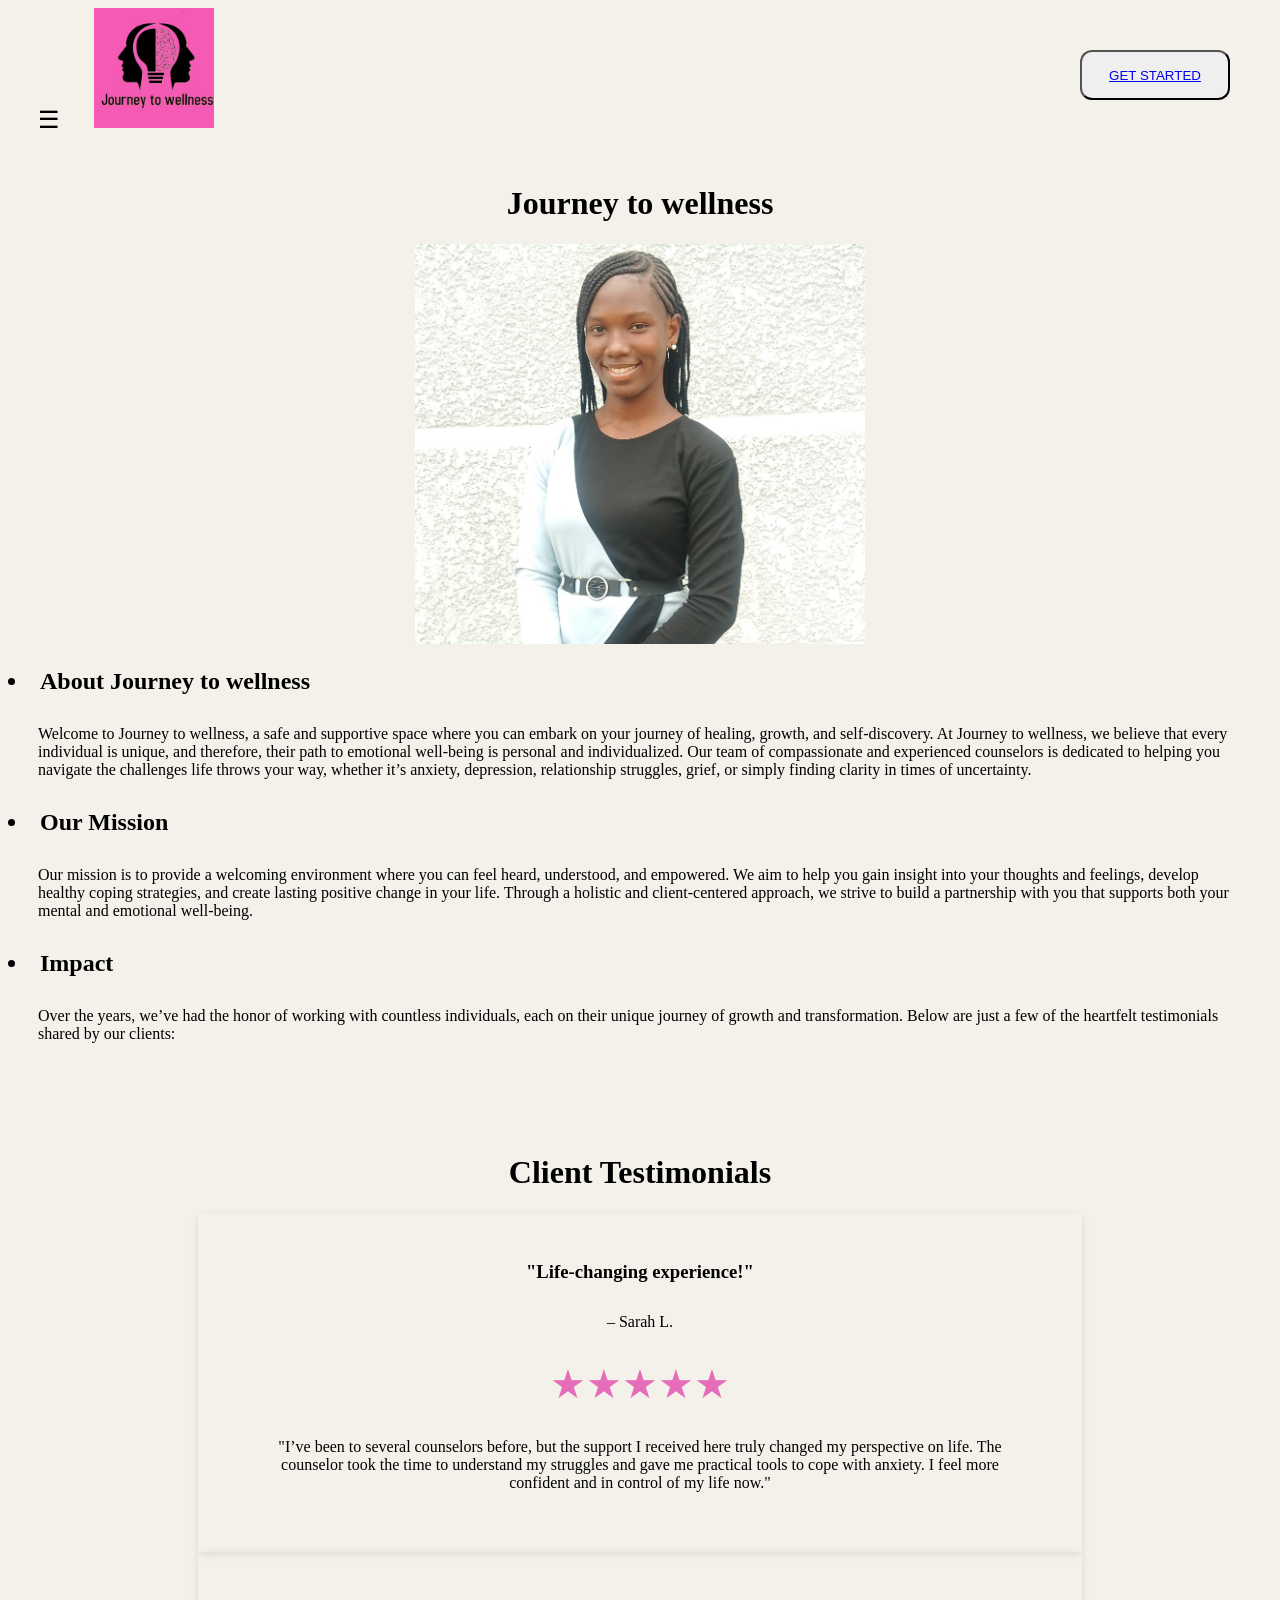
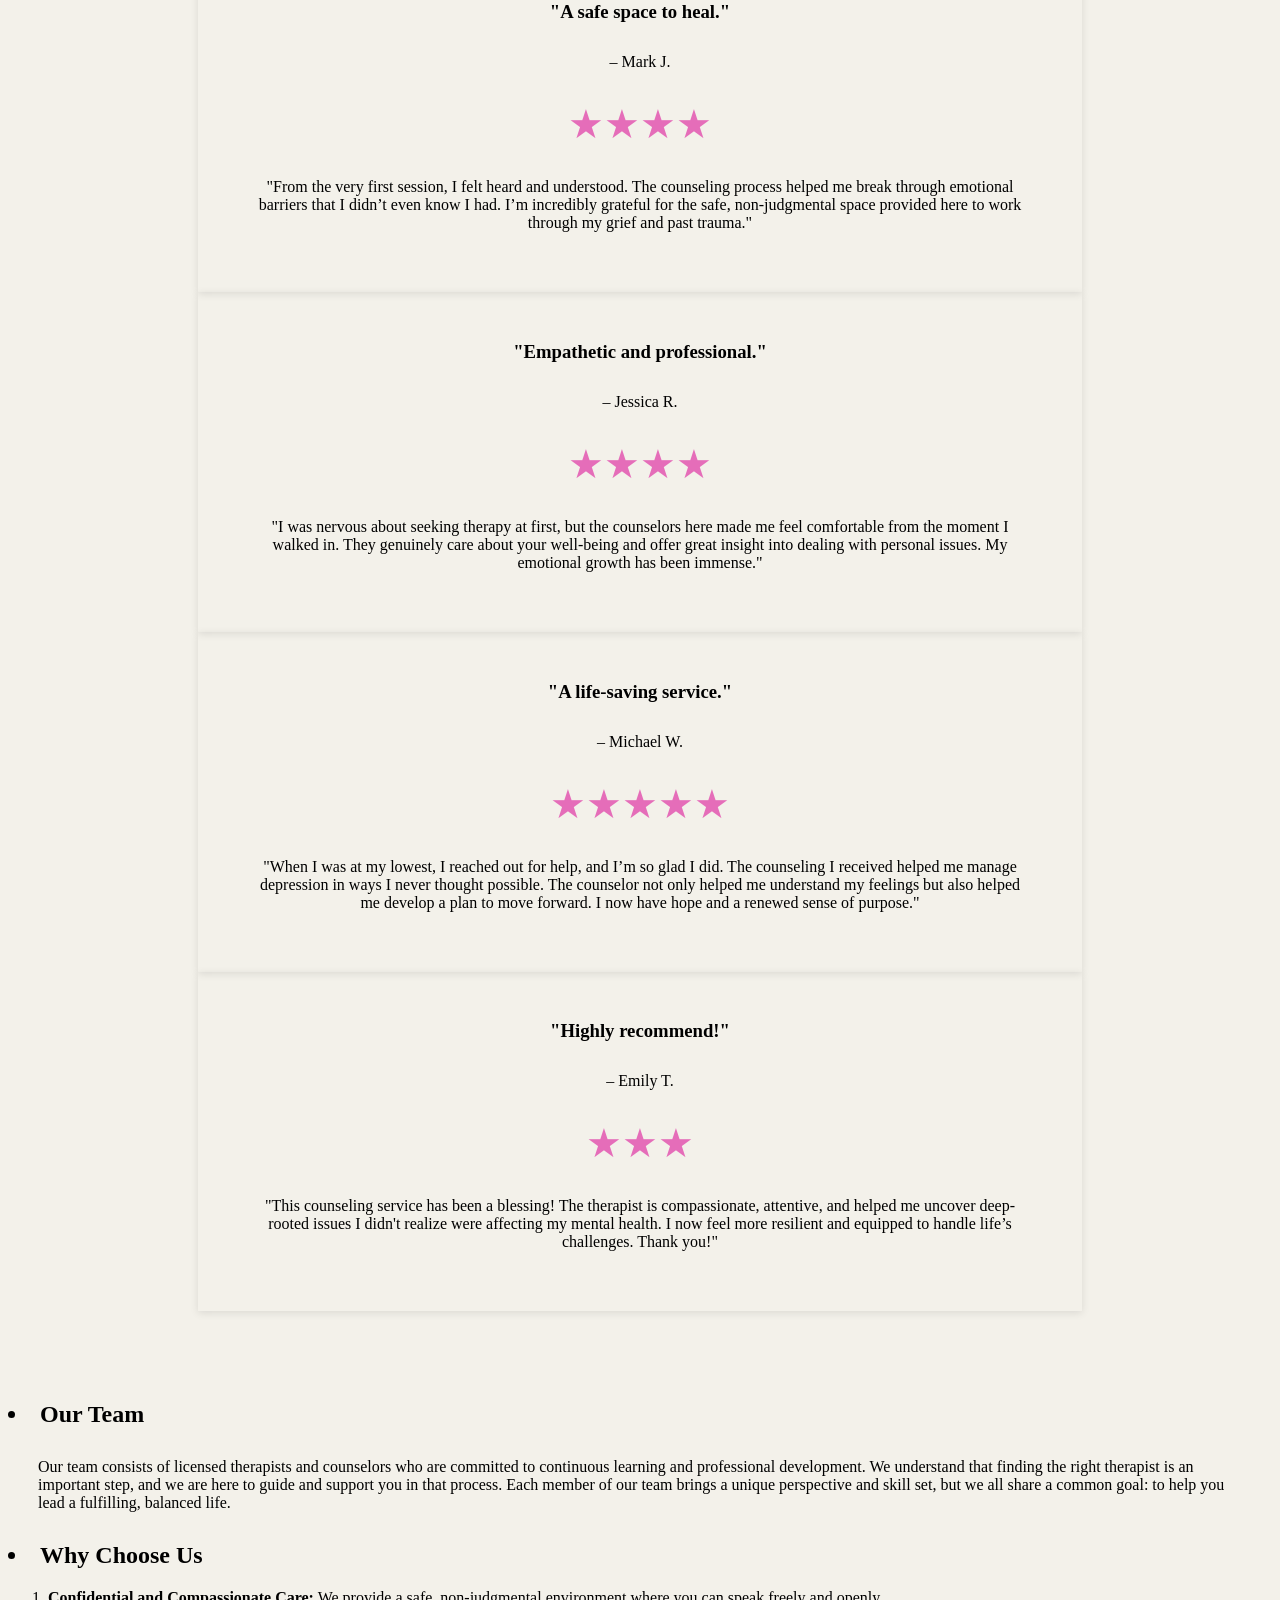
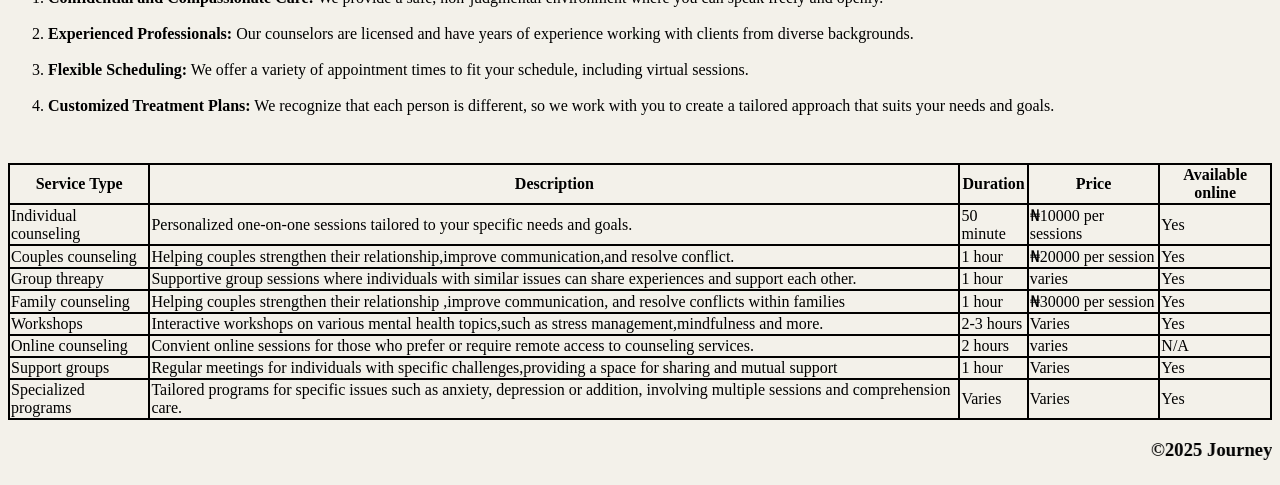
==== commit 4d076b2a: "changed home to index" ====
--- a/about.html
+++ b/about.html
@@ -9,7 +9,7 @@
 <body>
     <!-- <nav> -->
         <!-- <ul> -->
-          <!-- <a href="home.html" style="margin: 20px;">Home</a> -->
+          <!-- <a href="index.html" style="margin: 20px;">Home</a> -->
           <!-- <a href="about.html" style="margin: 20px;" target="_blank">About</a> -->
           <!-- <a href="blog.html" style="margin: 20px;" target="_blank">Blog</a> -->
           <!-- <a href="contact.html" style="margin:20px;" target="_blank">Contact</a> -->
@@ -19,7 +19,7 @@
       <div class="dropdown">
         <p class="menu-button" style="font-size: x-large;">☰</p>
         <div class="dropdown-content">
-          <a href="home.html" target="_blank">Home</a>
+          <a href="index.html" target="_blank">Home</a>
           <a href="about.html" target="_blank">About</a>
           <a href="blog.html" target="_blank">Blog</a>
           <a href="contact.html" target="_blank">Contact</a>
